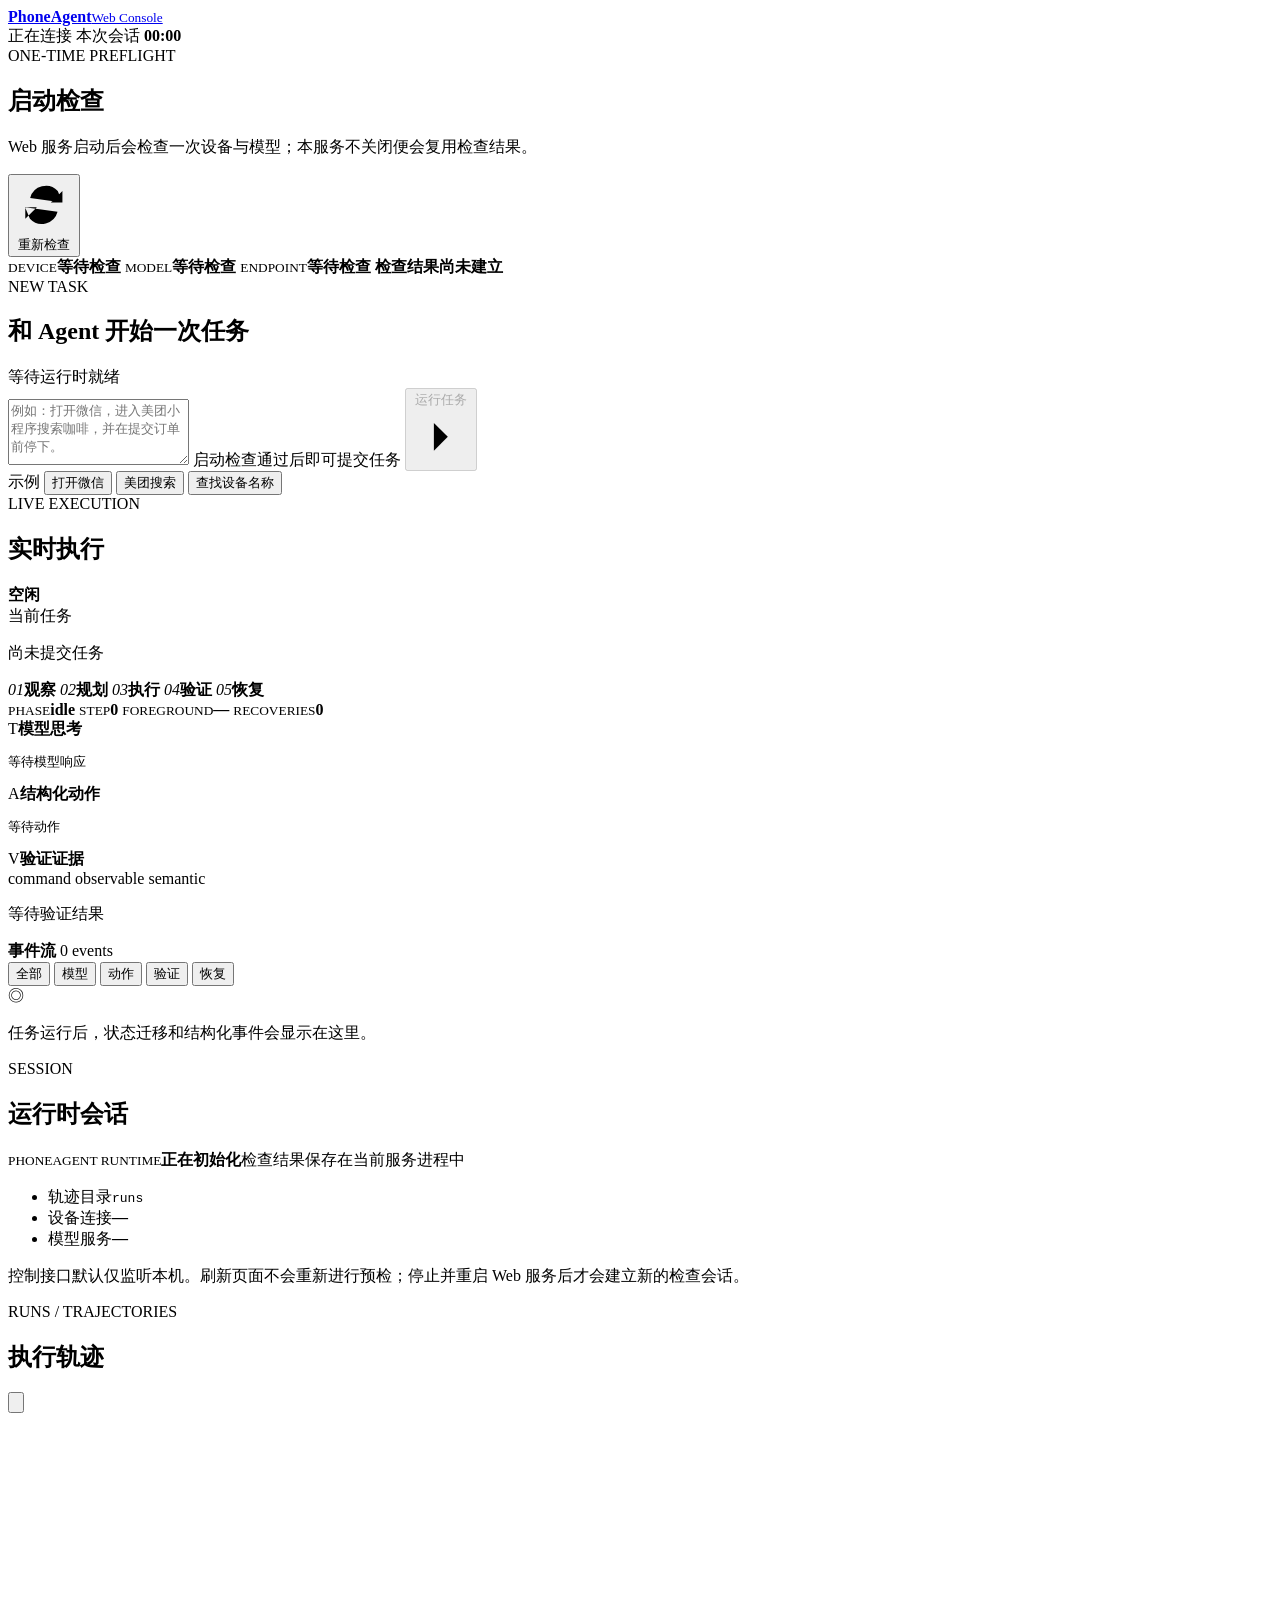
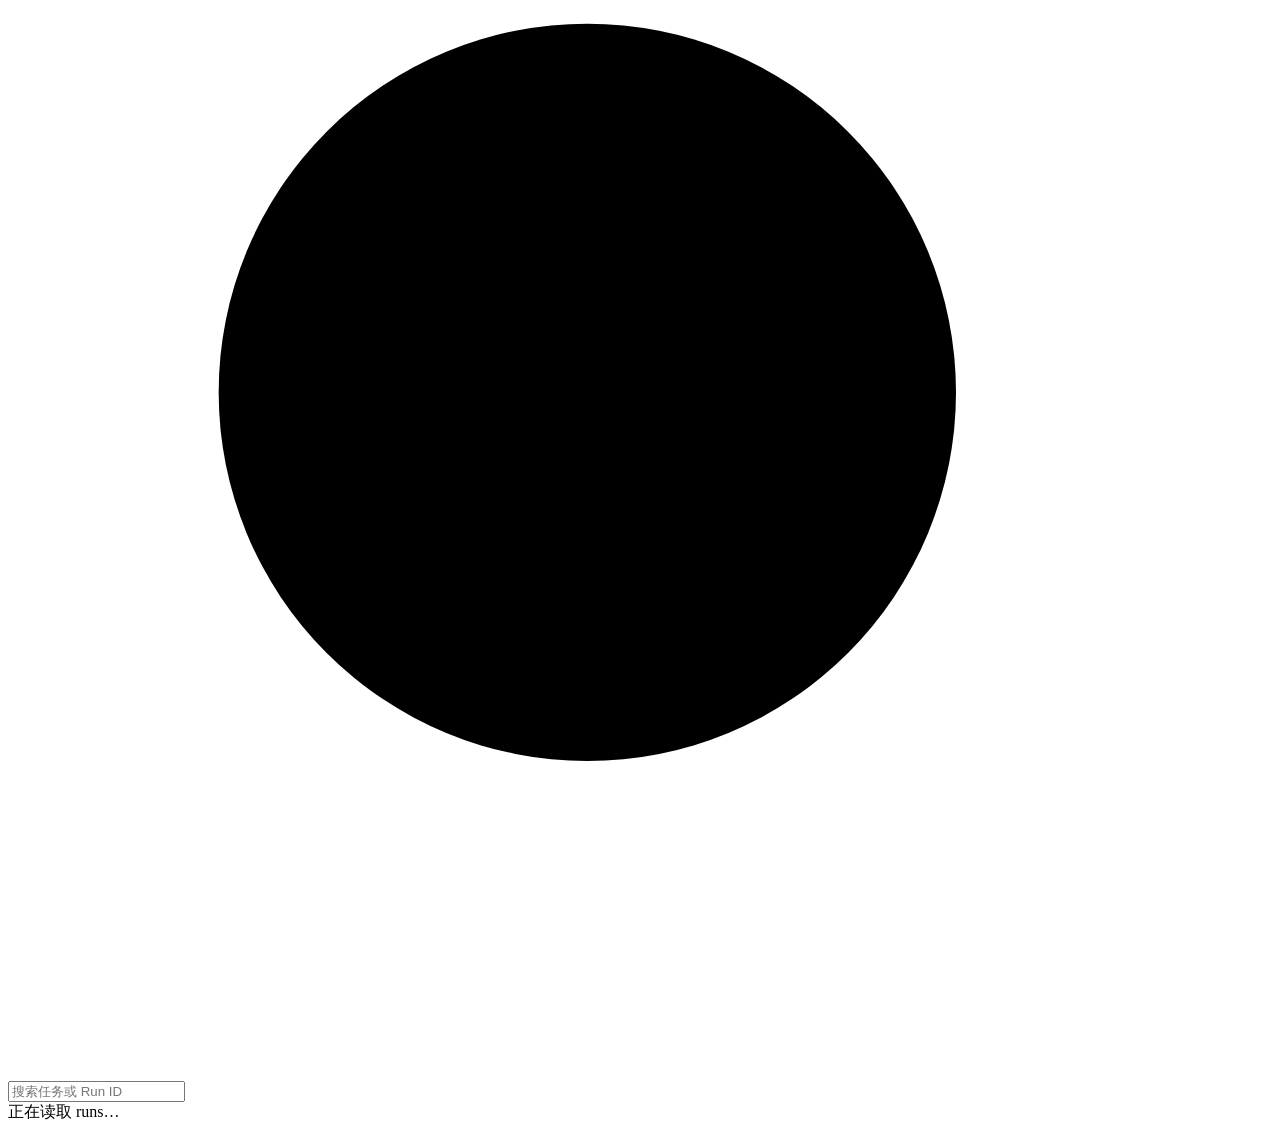
==== webui/static/index.html @ 8727898c "release: publish PhoneAgent v0.1.1" ====
<!doctype html>
<html lang="zh-CN">
<head>
  <meta charset="utf-8">
  <meta name="viewport" content="width=device-width, initial-scale=1">
  <meta name="color-scheme" content="light">
  <meta name="theme-color" content="#f3efe6">
  <title>PhoneAgent Web Console</title>
  <link rel="stylesheet" href="/style.css">
  <script src="/app.js" defer></script>
</head>
<body>
  <header class="topbar">
    <a class="brand" href="#top" aria-label="PhoneAgent Web Console">
      <span class="brand-mark" aria-hidden="true"><i></i><i></i></span>
      <span><b>PhoneAgent</b><small>Web Console</small></span>
    </a>
    <div class="topbar-meta">
      <span class="connection-pill" data-connection="connecting"><i></i><span id="connectionLabel">正在连接</span></span>
      <span class="session-clock">本次会话 <b id="sessionClock">00:00</b></span>
    </div>
  </header>

  <main id="top" class="page-shell">
    <section class="startup-panel" aria-labelledby="startupTitle">
      <div class="panel-heading startup-heading">
        <div>
          <span class="eyebrow">ONE-TIME PREFLIGHT</span>
          <h1 id="startupTitle">启动检查</h1>
          <p id="startupMessage">Web 服务启动后会检查一次设备与模型；本服务不关闭便会复用检查结果。</p>
        </div>
        <button class="quiet-button" id="recheckButton" type="button">
          <svg viewBox="0 0 24 24" aria-hidden="true"><path d="M20 6v5h-5M4 18v-5h5M6.1 9A7 7 0 0 1 18 6l2 5M3.9 13 6 18a7 7 0 0 0 11.9-3"/></svg>
          重新检查
        </button>
      </div>
      <div class="check-grid" id="checkList" aria-live="polite"></div>
      <div class="runtime-identity">
        <span><small>DEVICE</small><b id="deviceIdentity">等待检查</b></span>
        <span><small>MODEL</small><b id="modelIdentity">等待检查</b></span>
        <span><small>ENDPOINT</small><b id="endpointIdentity">等待检查</b></span>
        <span class="reuse-note"><i></i><b id="reuseLabel">检查结果尚未建立</b></span>
      </div>
    </section>

    <div class="dashboard-grid">
      <div class="workspace-column">
        <section class="composer-panel" aria-labelledby="taskTitle">
          <div class="panel-heading compact-heading">
            <div>
              <span class="eyebrow">NEW TASK</span>
              <h2 id="taskTitle">和 Agent 开始一次任务</h2>
            </div>
            <span class="ready-label" id="composerState">等待运行时就绪</span>
          </div>
          <form id="taskForm">
            <label class="task-input-wrap" for="taskInput">
              <textarea id="taskInput" maxlength="8000" rows="4" placeholder="例如：打开微信，进入美团小程序搜索咖啡，并在提交订单前停下。" required></textarea>
              <span class="input-footer">
                <span id="taskHint">启动检查通过后即可提交任务</span>
                <button class="run-button" id="runButton" type="submit" disabled>
                  <span>运行任务</span>
                  <svg viewBox="0 0 24 24" aria-hidden="true"><path d="m9 18 6-6-6-6"/></svg>
                </button>
              </span>
            </label>
          </form>
          <div class="example-row" aria-label="任务示例">
            <span>示例</span>
            <button type="button" data-example="打开微信并停留在首页。">打开微信</button>
            <button type="button" data-example="打开微信，进入美团小程序搜索咖啡，并在提交订单前停下。">美团搜索</button>
            <button type="button" data-example="打开系统设置，找到设备名称，并把名称作为最终答案返回。">查找设备名称</button>
          </div>
        </section>

        <section class="execution-panel" aria-labelledby="executionTitle">
          <div class="panel-heading execution-heading">
            <div>
              <span class="eyebrow">LIVE EXECUTION</span>
              <h2 id="executionTitle">实时执行</h2>
            </div>
            <span class="task-status" id="taskStatus" data-status="idle"><i></i><b>空闲</b></span>
          </div>

          <div class="current-task">
            <span>当前任务</span>
            <p id="currentGoal">尚未提交任务</p>
            <small id="taskResult"></small>
          </div>

          <div class="phase-rail" id="phaseRail" aria-label="Agent 执行阶段">
            <span data-phase="observing"><i>01</i><b>观察</b></span>
            <em></em>
            <span data-phase="planning"><i>02</i><b>规划</b></span>
            <em></em>
            <span data-phase="executing"><i>03</i><b>执行</b></span>
            <em></em>
            <span data-phase="verifying"><i>04</i><b>验证</b></span>
            <em></em>
            <span data-phase="recovering"><i>05</i><b>恢复</b></span>
          </div>

          <div class="task-metrics">
            <span><small>PHASE</small><b id="phaseMetric">idle</b></span>
            <span><small>STEP</small><b id="stepMetric">0</b></span>
            <span><small>FOREGROUND</small><b id="appMetric">—</b></span>
            <span><small>RECOVERIES</small><b id="recoveryMetric">0</b></span>
          </div>

          <div class="insight-grid">
            <article>
              <header><span class="insight-icon insight-thinking">T</span><b>模型思考</b></header>
              <pre id="thinkingOutput">等待模型响应</pre>
            </article>
            <article>
              <header><span class="insight-icon insight-action">A</span><b>结构化动作</b></header>
              <pre id="actionOutput">等待动作</pre>
            </article>
            <article>
              <header><span class="insight-icon insight-proof">V</span><b>验证证据</b></header>
              <div class="proof-grid" id="proofOutput">
                <span data-proof="command"><i></i>command</span>
                <span data-proof="observable"><i></i>observable</span>
                <span data-proof="semantic"><i></i>semantic</span>
              </div>
              <p id="verificationMessage">等待验证结果</p>
            </article>
          </div>

          <div class="event-toolbar">
            <div>
              <b>事件流</b>
              <span id="eventCount">0 events</span>
            </div>
            <div class="filter-group" role="group" aria-label="事件筛选">
              <button class="active" type="button" data-event-filter="all">全部</button>
              <button type="button" data-event-filter="model">模型</button>
              <button type="button" data-event-filter="action">动作</button>
              <button type="button" data-event-filter="verification">验证</button>
              <button type="button" data-event-filter="recovery">恢复</button>
            </div>
          </div>
          <div class="event-feed" id="eventFeed" aria-live="polite">
            <div class="empty-state"><span>◎</span><p>任务运行后，状态迁移和结构化事件会显示在这里。</p></div>
          </div>
        </section>
      </div>

      <aside class="side-column">
        <section class="session-panel">
          <div class="panel-heading compact-heading">
            <div>
              <span class="eyebrow">SESSION</span>
              <h2>运行时会话</h2>
            </div>
          </div>
          <div class="session-state">
            <span class="device-orbit" aria-hidden="true"><i></i><b></b></span>
            <div><small>PHONEAGENT RUNTIME</small><b id="runtimeState">正在初始化</b><span id="runtimeDetail">检查结果保存在当前服务进程中</span></div>
          </div>
          <ul class="session-facts">
            <li><span>轨迹目录</span><code id="trajectoryDirectory">runs</code></li>
            <li><span>设备连接</span><b id="deviceFact">—</b></li>
            <li><span>模型服务</span><b id="modelFact">—</b></li>
          </ul>
          <p class="local-notice">控制接口默认仅监听本机。刷新页面不会重新进行预检；停止并重启 Web 服务后才会建立新的检查会话。</p>
        </section>

        <section class="trajectory-panel" aria-labelledby="trajectoryTitle">
          <div class="panel-heading compact-heading">
            <div>
              <span class="eyebrow">RUNS / TRAJECTORIES</span>
              <h2 id="trajectoryTitle">执行轨迹</h2>
            </div>
            <button class="icon-button" id="refreshTrajectories" type="button" aria-label="刷新轨迹">
              <svg viewBox="0 0 24 24"><path d="M20 6v5h-5M4 18v-5h5M6.1 9A7 7 0 0 1 18 6l2 5M3.9 13 6 18a7 7 0 0 0 11.9-3"/></svg>
            </button>
          </div>
          <label class="trajectory-search">
            <svg viewBox="0 0 24 24" aria-hidden="true"><circle cx="11" cy="11" r="7"/><path d="m16 16 4 4"/></svg>
            <input id="trajectorySearch" type="search" placeholder="搜索任务或 Run ID">
          </label>
          <div id="trajectoryList" class="trajectory-list">
            <div class="trajectory-empty">正在读取 runs…</div>
          </div>

          <div class="trajectory-detail" id="trajectoryDetail" hidden>
            <button class="back-button" id="closeTrajectory" type="button">← 返回轨迹列表</button>
            <div class="trajectory-detail-head">
              <span class="trajectory-result" id="trajectoryResult">—</span>
              <a id="downloadTrajectory" href="#">下载 JSON</a>
            </div>
            <h3 id="trajectoryTask">—</h3>
            <div class="trajectory-detail-meta" id="trajectoryMeta"></div>
            <div class="trajectory-event-list" id="trajectoryEvents"></div>
          </div>
        </section>
      </aside>
    </div>
  </main>

  <div class="prompt-backdrop" id="promptModal" hidden>
    <section class="prompt-dialog" role="alertdialog" aria-modal="true" aria-labelledby="promptTitle" aria-describedby="promptMessage">
      <span class="prompt-symbol" id="promptSymbol">!</span>
      <span class="eyebrow" id="promptEyebrow">SENSITIVE ACTION</span>
      <h2 id="promptTitle">需要你的确认</h2>
      <p id="promptMessage"></p>
      <div class="prompt-actions">
        <button class="quiet-button" id="rejectPrompt" type="button">拒绝操作</button>
        <button class="run-button" id="acceptPrompt" type="button"><span>确认并继续</span></button>
      </div>
      <small>Agent 线程正在等待，作出选择后才会继续。</small>
    </section>
  </div>

  <div class="toast" id="toast" role="status" aria-live="polite"></div>
</body>
</html>
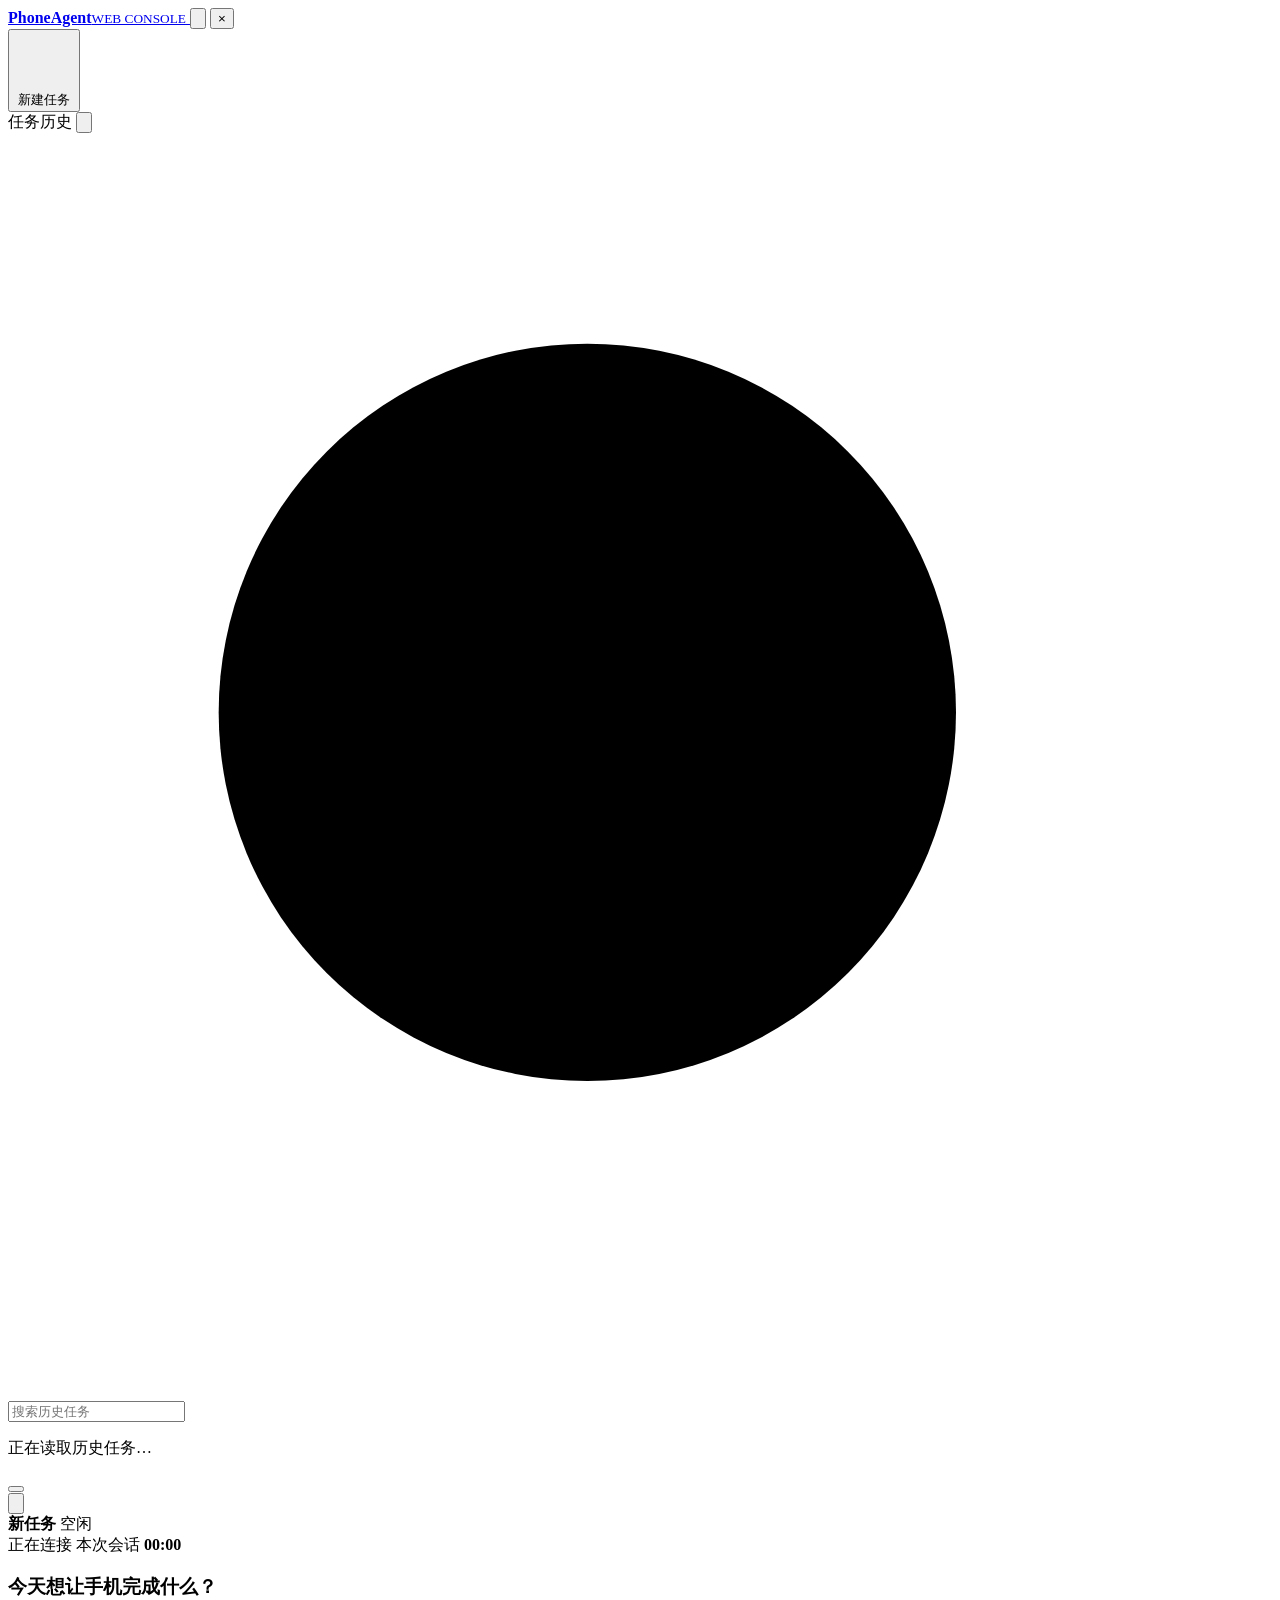
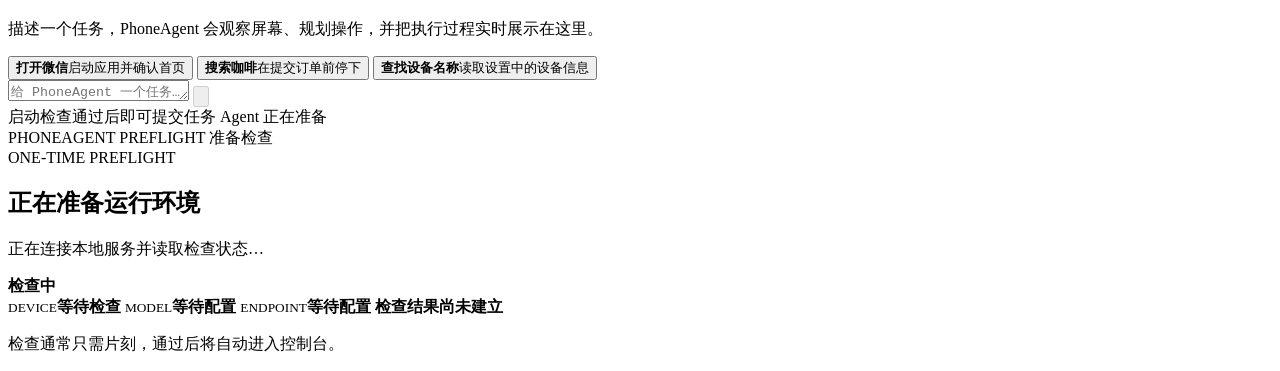
==== commit 140ec4e7: "release: prepare PhoneAgent v0.1.3" ====
--- a/webui/static/index.html
+++ b/webui/static/index.html
@@ -4,200 +4,186 @@
   <meta charset="utf-8">
   <meta name="viewport" content="width=device-width, initial-scale=1">
   <meta name="color-scheme" content="light">
-  <meta name="theme-color" content="#f3efe6">
+  <meta name="theme-color" content="#f6f4ee">
   <title>PhoneAgent Web Console</title>
   <link rel="stylesheet" href="/style.css">
   <script src="/app.js" defer></script>
 </head>
-<body>
-  <header class="topbar">
-    <a class="brand" href="#top" aria-label="PhoneAgent Web Console">
-      <span class="brand-mark" aria-hidden="true"><i></i><i></i></span>
-      <span><b>PhoneAgent</b><small>Web Console</small></span>
-    </a>
-    <div class="topbar-meta">
-      <span class="connection-pill" data-connection="connecting"><i></i><span id="connectionLabel">正在连接</span></span>
-      <span class="session-clock">本次会话 <b id="sessionClock">00:00</b></span>
-    </div>
-  </header>
-
-  <main id="top" class="page-shell">
-    <section class="startup-panel" aria-labelledby="startupTitle">
+<body class="preflight-active">
+  <div class="app-surface" id="appSurface" aria-hidden="true" inert>
+    <aside class="history-sidebar" id="historySidebar" aria-label="任务历史">
+      <div class="sidebar-head">
+        <a class="brand" href="#top" aria-label="PhoneAgent Web Console">
+          <span class="brand-mark" aria-hidden="true"><i></i><i></i></span>
+          <span><b>PhoneAgent</b><small>WEB CONSOLE</small></span>
+        </a>
+        <button class="sidebar-collapse" id="sidebarCollapse" type="button" aria-label="收起任务历史" aria-expanded="true">
+          <svg viewBox="0 0 24 24" aria-hidden="true"><rect x="3" y="4" width="18" height="16" rx="2"/><path d="M9 4v16m5-5-3-3 3-3"/></svg>
+        </button>
+        <button class="sidebar-close" id="sidebarClose" type="button" aria-label="关闭任务历史">×</button>
+      </div>
+
+      <button class="new-task-button" id="newTaskButton" type="button">
+        <svg viewBox="0 0 24 24" aria-hidden="true"><path d="M12 5v14M5 12h14"/></svg>
+        <span>新建任务</span>
+      </button>
+
+      <div class="history-heading">
+        <span>任务历史</span>
+        <button id="refreshTrajectories" type="button" aria-label="刷新任务历史">
+          <svg viewBox="0 0 24 24" aria-hidden="true"><path d="M20 6v5h-5M4 18v-5h5M6.1 9A7 7 0 0 1 18 6l2 5M3.9 13 6 18a7 7 0 0 0 11.9-3"/></svg>
+        </button>
+      </div>
+      <label class="history-search">
+        <svg viewBox="0 0 24 24" aria-hidden="true"><circle cx="11" cy="11" r="7"/><path d="m16 16 4 4"/></svg>
+        <input id="trajectorySearch" type="search" placeholder="搜索历史任务">
+      </label>
+      <nav class="history-list" id="trajectoryList" aria-live="polite">
+        <p class="history-empty">正在读取历史任务…</p>
+      </nav>
+    </aside>
+    <button class="sidebar-scrim" id="sidebarScrim" type="button" aria-label="关闭任务历史"></button>
+
+    <main class="conversation-shell" id="top">
+      <header class="conversation-topbar">
+        <button class="mobile-sidebar-button" id="mobileSidebarButton" type="button" aria-label="打开任务历史">
+          <svg viewBox="0 0 24 24" aria-hidden="true"><rect x="3" y="4" width="18" height="16" rx="2"/><path d="M9 4v16m2 8 3-3-3-3"/></svg>
+        </button>
+        <div class="conversation-title">
+          <b id="conversationTitle">新任务</b>
+          <span class="task-status" id="taskStatus" data-status="idle"><i></i><span>空闲</span></span>
+        </div>
+        <div class="topbar-meta">
+          <span class="connection-pill" data-connection="connecting"><i></i><span id="connectionLabel">正在连接</span></span>
+          <span class="session-clock">本次会话 <b id="sessionClock">00:00</b></span>
+        </div>
+      </header>
+
+      <section class="conversation-scroll" id="conversationScroll">
+        <div class="conversation-content">
+          <section class="welcome-state" id="welcomeState">
+            <span class="welcome-mark" aria-hidden="true"><i></i><i></i></span>
+            <h1>今天想让手机完成什么？</h1>
+            <p>描述一个任务，PhoneAgent 会观察屏幕、规划操作，并把执行过程实时展示在这里。</p>
+            <div class="starter-prompts" aria-label="任务示例">
+              <button type="button" data-example="打开微信并停留在首页。"><b>打开微信</b><span>启动应用并确认首页</span></button>
+              <button type="button" data-example="打开微信，进入美团小程序搜索咖啡，并在提交订单前停下。"><b>搜索咖啡</b><span>在提交订单前停下</span></button>
+              <button type="button" data-example="打开系统设置，找到设备名称，并把名称作为最终答案返回。"><b>查找设备名称</b><span>读取设置中的设备信息</span></button>
+            </div>
+          </section>
+
+          <section class="thread-view" id="threadView" hidden>
+            <article class="user-turn">
+              <div>
+                <span>你的任务</span>
+                <p id="currentGoal">尚未提交任务</p>
+              </div>
+            </article>
+
+            <article class="agent-turn">
+              <header class="agent-heading">
+                <span class="agent-avatar" aria-hidden="true"><i></i><i></i></span>
+                <div><b>PhoneAgent</b><span>正在控制已连接的 Android 设备</span></div>
+              </header>
+
+              <div class="live-state" id="liveState" data-active="false">
+                <span class="activity-spinner" id="activitySpinner" aria-hidden="true"></span>
+                <div>
+                  <b id="executionStatusText">等待任务</b>
+                  <span id="executionStatusDetail">提交任务后会在这里显示实时进度</span>
+                </div>
+              </div>
+
+              <div class="phase-rail" id="phaseRail" aria-label="Agent 执行阶段">
+                <span data-phase="observing"><i></i><b>观察</b></span>
+                <span data-phase="planning"><i></i><b>规划</b></span>
+                <span data-phase="executing"><i></i><b>执行</b></span>
+                <span data-phase="verifying"><i></i><b>验证</b></span>
+                <span data-phase="recovering"><i></i><b>恢复</b></span>
+              </div>
+
+              <div class="timeline-heading"><b>实时执行轨迹</b><span id="eventCount">0 条记录</span></div>
+              <div class="event-feed" id="eventFeed" aria-live="polite">
+                <div class="timeline-waiting"><i></i><span>等待 Agent 开始执行…</span></div>
+              </div>
+
+              <div class="task-result" id="taskResultPanel" hidden>
+                <span aria-hidden="true">✓</span>
+                <div><b>任务结果</b><p id="taskResult"></p></div>
+              </div>
+            </article>
+          </section>
+
+          <section class="history-detail" id="historyDetail" hidden>
+            <button class="history-back" id="closeTrajectory" type="button">← 返回当前任务</button>
+            <article class="user-turn">
+              <div><span>历史任务</span><p id="trajectoryTask">—</p></div>
+            </article>
+            <article class="agent-turn">
+              <header class="agent-heading">
+                <span class="agent-avatar" aria-hidden="true"><i></i><i></i></span>
+                <div><b>PhoneAgent</b><span>已保存的执行记录</span></div>
+                <a id="downloadTrajectory" href="#">下载 JSON</a>
+              </header>
+              <div class="history-result-line">
+                <span class="trajectory-result" id="trajectoryResult">—</span>
+                <div id="trajectoryMeta"></div>
+              </div>
+              <div class="timeline-heading"><b>执行轨迹</b><span>历史记录</span></div>
+              <div class="event-feed trajectory-event-list" id="trajectoryEvents"></div>
+            </article>
+          </section>
+        </div>
+      </section>
+
+      <div class="composer-dock">
+        <form id="taskForm">
+          <label class="task-input-wrap" for="taskInput">
+            <textarea id="taskInput" maxlength="8000" rows="1" placeholder="给 PhoneAgent 一个任务…" required></textarea>
+            <button class="run-button" id="runButton" type="submit" disabled aria-label="运行任务">
+              <svg viewBox="0 0 24 24" aria-hidden="true"><path d="m6 12 6-6 6 6M12 6v12"/></svg>
+            </button>
+          </label>
+        </form>
+        <div class="composer-meta">
+          <span id="taskHint">启动检查通过后即可提交任务</span>
+          <span class="ready-label" id="composerState">Agent 正在准备</span>
+        </div>
+      </div>
+    </main>
+  </div>
+
+  <div class="preflight-gate" id="preflightGate" role="dialog" aria-modal="true" aria-labelledby="startupTitle" aria-describedby="startupMessage">
+    <section class="startup-panel">
+      <div class="preflight-status-line">
+        <span class="preflight-brand"><i></i>PHONEAGENT PREFLIGHT</span>
+        <span class="preflight-count" id="preflightCount">准备检查</span>
+      </div>
       <div class="panel-heading startup-heading">
         <div>
           <span class="eyebrow">ONE-TIME PREFLIGHT</span>
-          <h1 id="startupTitle">启动检查</h1>
-          <p id="startupMessage">Web 服务启动后会检查一次设备与模型；本服务不关闭便会复用检查结果。</p>
-        </div>
-        <button class="quiet-button" id="recheckButton" type="button">
-          <svg viewBox="0 0 24 24" aria-hidden="true"><path d="M20 6v5h-5M4 18v-5h5M6.1 9A7 7 0 0 1 18 6l2 5M3.9 13 6 18a7 7 0 0 0 11.9-3"/></svg>
-          重新检查
-        </button>
-      </div>
+          <h1 id="startupTitle">正在准备运行环境</h1>
+          <p id="startupMessage">正在连接本地服务并读取检查状态…</p>
+        </div>
+        <span class="preflight-state" id="preflightState" aria-hidden="true"><i></i><b>检查中</b></span>
+      </div>
+      <div class="preflight-progress" aria-hidden="true"><i id="preflightProgress"></i></div>
       <div class="check-grid" id="checkList" aria-live="polite"></div>
       <div class="runtime-identity">
         <span><small>DEVICE</small><b id="deviceIdentity">等待检查</b></span>
-        <span><small>MODEL</small><b id="modelIdentity">等待检查</b></span>
-        <span><small>ENDPOINT</small><b id="endpointIdentity">等待检查</b></span>
+        <span><small>MODEL</small><b id="modelIdentity">等待配置</b></span>
+        <span><small>ENDPOINT</small><b id="endpointIdentity">等待配置</b></span>
         <span class="reuse-note"><i></i><b id="reuseLabel">检查结果尚未建立</b></span>
       </div>
+      <div class="preflight-actions">
+        <p id="preflightHelp">检查通常只需片刻，通过后将自动进入控制台。</p>
+        <button class="quiet-button" id="recheckButton" type="button" hidden>
+          <svg viewBox="0 0 24 24" aria-hidden="true"><path d="M20 6v5h-5M4 18v-5h5M6.1 9A7 7 0 0 1 18 6l2 5M3.9 13 6 18a7 7 0 0 0 11.9-3"/></svg>
+          重新检查
+        </button>
+      </div>
     </section>
-
-    <div class="dashboard-grid">
-      <div class="workspace-column">
-        <section class="composer-panel" aria-labelledby="taskTitle">
-          <div class="panel-heading compact-heading">
-            <div>
-              <span class="eyebrow">NEW TASK</span>
-              <h2 id="taskTitle">和 Agent 开始一次任务</h2>
-            </div>
-            <span class="ready-label" id="composerState">等待运行时就绪</span>
-          </div>
-          <form id="taskForm">
-            <label class="task-input-wrap" for="taskInput">
-              <textarea id="taskInput" maxlength="8000" rows="4" placeholder="例如：打开微信，进入美团小程序搜索咖啡，并在提交订单前停下。" required></textarea>
-              <span class="input-footer">
-                <span id="taskHint">启动检查通过后即可提交任务</span>
-                <button class="run-button" id="runButton" type="submit" disabled>
-                  <span>运行任务</span>
-                  <svg viewBox="0 0 24 24" aria-hidden="true"><path d="m9 18 6-6-6-6"/></svg>
-                </button>
-              </span>
-            </label>
-          </form>
-          <div class="example-row" aria-label="任务示例">
-            <span>示例</span>
-            <button type="button" data-example="打开微信并停留在首页。">打开微信</button>
-            <button type="button" data-example="打开微信，进入美团小程序搜索咖啡，并在提交订单前停下。">美团搜索</button>
-            <button type="button" data-example="打开系统设置，找到设备名称，并把名称作为最终答案返回。">查找设备名称</button>
-          </div>
-        </section>
-
-        <section class="execution-panel" aria-labelledby="executionTitle">
-          <div class="panel-heading execution-heading">
-            <div>
-              <span class="eyebrow">LIVE EXECUTION</span>
-              <h2 id="executionTitle">实时执行</h2>
-            </div>
-            <span class="task-status" id="taskStatus" data-status="idle"><i></i><b>空闲</b></span>
-          </div>
-
-          <div class="current-task">
-            <span>当前任务</span>
-            <p id="currentGoal">尚未提交任务</p>
-            <small id="taskResult"></small>
-          </div>
-
-          <div class="phase-rail" id="phaseRail" aria-label="Agent 执行阶段">
-            <span data-phase="observing"><i>01</i><b>观察</b></span>
-            <em></em>
-            <span data-phase="planning"><i>02</i><b>规划</b></span>
-            <em></em>
-            <span data-phase="executing"><i>03</i><b>执行</b></span>
-            <em></em>
-            <span data-phase="verifying"><i>04</i><b>验证</b></span>
-            <em></em>
-            <span data-phase="recovering"><i>05</i><b>恢复</b></span>
-          </div>
-
-          <div class="task-metrics">
-            <span><small>PHASE</small><b id="phaseMetric">idle</b></span>
-            <span><small>STEP</small><b id="stepMetric">0</b></span>
-            <span><small>FOREGROUND</small><b id="appMetric">—</b></span>
-            <span><small>RECOVERIES</small><b id="recoveryMetric">0</b></span>
-          </div>
-
-          <div class="insight-grid">
-            <article>
-              <header><span class="insight-icon insight-thinking">T</span><b>模型思考</b></header>
-              <pre id="thinkingOutput">等待模型响应</pre>
-            </article>
-            <article>
-              <header><span class="insight-icon insight-action">A</span><b>结构化动作</b></header>
-              <pre id="actionOutput">等待动作</pre>
-            </article>
-            <article>
-              <header><span class="insight-icon insight-proof">V</span><b>验证证据</b></header>
-              <div class="proof-grid" id="proofOutput">
-                <span data-proof="command"><i></i>command</span>
-                <span data-proof="observable"><i></i>observable</span>
-                <span data-proof="semantic"><i></i>semantic</span>
-              </div>
-              <p id="verificationMessage">等待验证结果</p>
-            </article>
-          </div>
-
-          <div class="event-toolbar">
-            <div>
-              <b>事件流</b>
-              <span id="eventCount">0 events</span>
-            </div>
-            <div class="filter-group" role="group" aria-label="事件筛选">
-              <button class="active" type="button" data-event-filter="all">全部</button>
-              <button type="button" data-event-filter="model">模型</button>
-              <button type="button" data-event-filter="action">动作</button>
-              <button type="button" data-event-filter="verification">验证</button>
-              <button type="button" data-event-filter="recovery">恢复</button>
-            </div>
-          </div>
-          <div class="event-feed" id="eventFeed" aria-live="polite">
-            <div class="empty-state"><span>◎</span><p>任务运行后，状态迁移和结构化事件会显示在这里。</p></div>
-          </div>
-        </section>
-      </div>
-
-      <aside class="side-column">
-        <section class="session-panel">
-          <div class="panel-heading compact-heading">
-            <div>
-              <span class="eyebrow">SESSION</span>
-              <h2>运行时会话</h2>
-            </div>
-          </div>
-          <div class="session-state">
-            <span class="device-orbit" aria-hidden="true"><i></i><b></b></span>
-            <div><small>PHONEAGENT RUNTIME</small><b id="runtimeState">正在初始化</b><span id="runtimeDetail">检查结果保存在当前服务进程中</span></div>
-          </div>
-          <ul class="session-facts">
-            <li><span>轨迹目录</span><code id="trajectoryDirectory">runs</code></li>
-            <li><span>设备连接</span><b id="deviceFact">—</b></li>
-            <li><span>模型服务</span><b id="modelFact">—</b></li>
-          </ul>
-          <p class="local-notice">控制接口默认仅监听本机。刷新页面不会重新进行预检；停止并重启 Web 服务后才会建立新的检查会话。</p>
-        </section>
-
-        <section class="trajectory-panel" aria-labelledby="trajectoryTitle">
-          <div class="panel-heading compact-heading">
-            <div>
-              <span class="eyebrow">RUNS / TRAJECTORIES</span>
-              <h2 id="trajectoryTitle">执行轨迹</h2>
-            </div>
-            <button class="icon-button" id="refreshTrajectories" type="button" aria-label="刷新轨迹">
-              <svg viewBox="0 0 24 24"><path d="M20 6v5h-5M4 18v-5h5M6.1 9A7 7 0 0 1 18 6l2 5M3.9 13 6 18a7 7 0 0 0 11.9-3"/></svg>
-            </button>
-          </div>
-          <label class="trajectory-search">
-            <svg viewBox="0 0 24 24" aria-hidden="true"><circle cx="11" cy="11" r="7"/><path d="m16 16 4 4"/></svg>
-            <input id="trajectorySearch" type="search" placeholder="搜索任务或 Run ID">
-          </label>
-          <div id="trajectoryList" class="trajectory-list">
-            <div class="trajectory-empty">正在读取 runs…</div>
-          </div>
-
-          <div class="trajectory-detail" id="trajectoryDetail" hidden>
-            <button class="back-button" id="closeTrajectory" type="button">← 返回轨迹列表</button>
-            <div class="trajectory-detail-head">
-              <span class="trajectory-result" id="trajectoryResult">—</span>
-              <a id="downloadTrajectory" href="#">下载 JSON</a>
-            </div>
-            <h3 id="trajectoryTask">—</h3>
-            <div class="trajectory-detail-meta" id="trajectoryMeta"></div>
-            <div class="trajectory-event-list" id="trajectoryEvents"></div>
-          </div>
-        </section>
-      </aside>
-    </div>
-  </main>
+  </div>
 
   <div class="prompt-backdrop" id="promptModal" hidden>
     <section class="prompt-dialog" role="alertdialog" aria-modal="true" aria-labelledby="promptTitle" aria-describedby="promptMessage">
@@ -207,7 +193,7 @@
       <p id="promptMessage"></p>
       <div class="prompt-actions">
         <button class="quiet-button" id="rejectPrompt" type="button">拒绝操作</button>
-        <button class="run-button" id="acceptPrompt" type="button"><span>确认并继续</span></button>
+        <button class="confirm-button" id="acceptPrompt" type="button"><span>确认并继续</span></button>
       </div>
       <small>Agent 线程正在等待，作出选择后才会继续。</small>
     </section>
